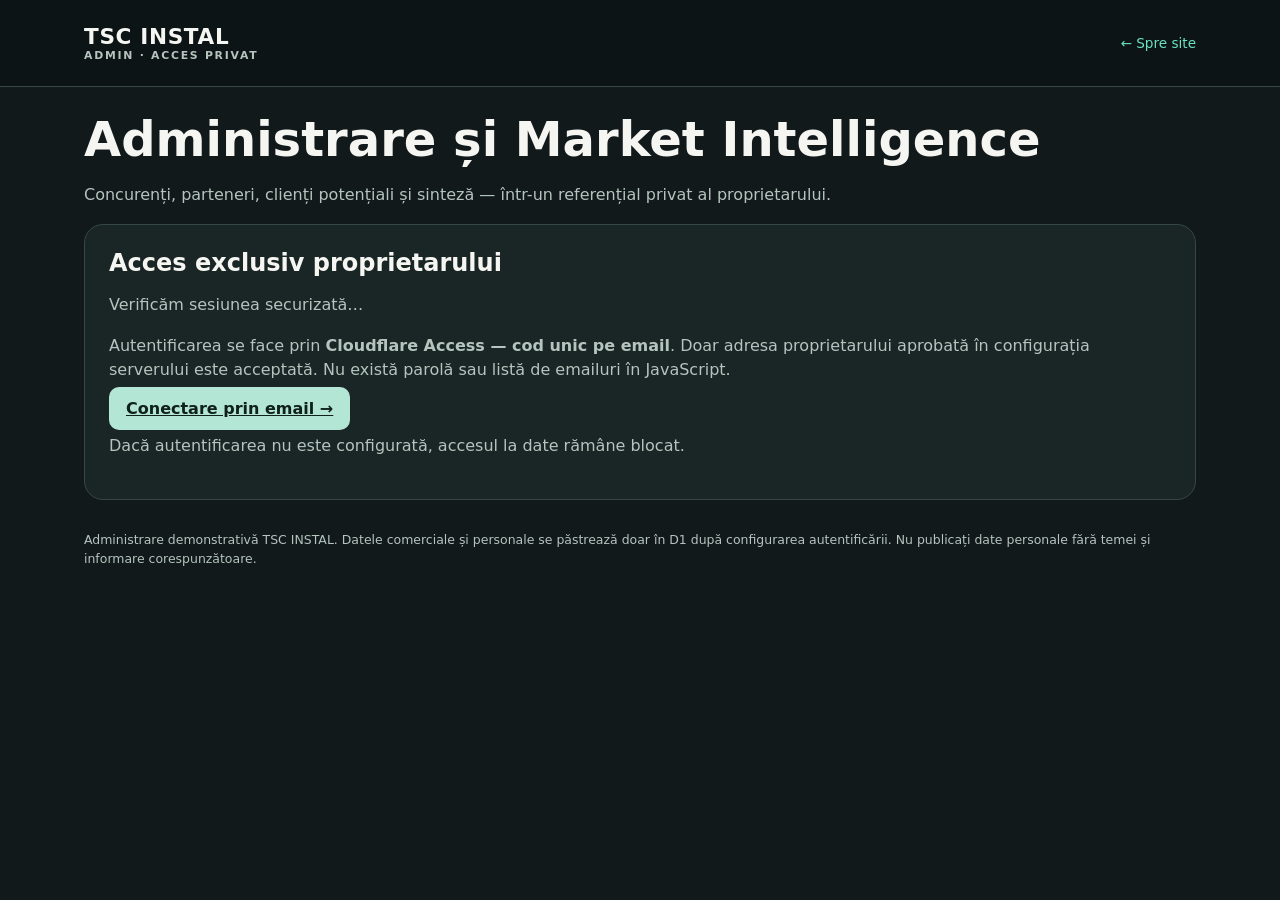
==== admin/index.html @ eb11e179 "feat(admin): add private owner dashboard with four business intelligence modules" ====
<!doctype html>
<html lang="ro"><head><meta charset="utf-8"><meta name="viewport" content="width=device-width,initial-scale=1"><meta name="robots" content="noindex,nofollow"><meta name="theme-color" content="#11191b"><title>TSC INSTAL | Admin privat</title>
<style>
:root{font-family:system-ui,-apple-system,Segoe UI,sans-serif;color-scheme:dark;--bg:#11191b;--surface:#1a2526;--line:#354846;--text:#f5f5f1;--muted:#b5c4bd;--teal:#6be1c1}
*{box-sizing:border-box}body{margin:0;background:var(--bg);color:var(--text)}a{color:var(--teal)}button,input,select,textarea{font:inherit}button{cursor:pointer}button:focus-visible,a:focus-visible,input:focus-visible{outline:3px solid var(--teal);outline-offset:3px}
header{background:#0c1415;border-bottom:1px solid var(--line)}.shell{max-width:1160px;margin:0 auto;padding:24px}header .shell{display:flex;align-items:center;justify-content:space-between;gap:20px}.brand{font-weight:850;font-size:1.35rem;letter-spacing:.03em}.brand small{display:block;font-size:.68rem;color:var(--muted);letter-spacing:.16em}.back{font-size:.85rem;text-decoration:none}
h1{font-size:clamp(1.9rem,5vw,3rem);margin:0 0 10px}h2{margin:0 0 12px}p{color:var(--muted);line-height:1.55}.notice{padding:17px 20px;border:1px solid #a98857;border-radius:15px;background:#33291d;color:#f6e8d5}.panel,.card{padding:24px;border:1px solid var(--line);background:var(--surface);border-radius:19px}.btn{background:#b4e6d5;color:#10211c;border:0;border-radius:10px;padding:12px 17px;font-weight:750}.outline{border:1px solid var(--line);background:transparent;color:var(--text)}.muted{color:var(--muted)}.hide{display:none!important}
.tabs{display:flex;gap:10px;flex-wrap:wrap;margin:22px 0}.tabs button{background:var(--surface);color:var(--text);border:1px solid var(--line);border-radius:12px;padding:12px 17px;font-weight:700}.tabs button[aria-selected=true]{background:#b4e6d5;color:#0e201a;border-color:#b4e6d5}.row{display:flex;align-items:center;justify-content:space-between;gap:14px;flex-wrap:wrap}.grid{display:grid;grid-template-columns:repeat(4,minmax(0,1fr));gap:12px}.metric{background:#243536;border-radius:13px;padding:17px}.metric strong{display:block;font-size:1.7rem;margin-top:7px}.metric small{color:var(--muted)}.filter{display:flex;gap:10px;align-items:center;flex-wrap:wrap;margin:20px 0}.filter input{flex:1;min-width:170px}input,textarea,select{width:100%;color:var(--text);background:#0f181a;border:1px solid #52605f;border-radius:10px;padding:12px}label{font-size:.85rem;font-weight:650;display:grid;gap:5px}.form-grid{display:grid;grid-template-columns:1fr 1fr;gap:14px;margin-top:16px}.form-grid .wide{grid-column:1/-1}dialog{background:var(--surface);color:var(--text);border:1px solid var(--line);border-radius:18px;width:min(620px,calc(100vw - 30px));max-height:88vh;overflow:auto}dialog::backdrop{background:#000b}.list{display:grid;gap:11px}.item{border:1px solid var(--line);border-radius:13px;padding:17px;display:grid;grid-template-columns:1fr auto;gap:16px}.item h3{margin:0;font-size:1.08rem}.item p{margin:6px 0}.item .mini{font-size:.78rem}.item button{align-self:center}.foot{font-size:.78rem;margin-top:30px}.sr-only{position:absolute;width:1px;height:1px;clip:rect(0,0,0,0);overflow:hidden}
@media(max-width:750px){.grid{grid-template-columns:repeat(2,1fr)}.form-grid{grid-template-columns:1fr}.shell{padding:17px}.panel{padding:17px}.item{grid-template-columns:1fr}.tabs button{flex:1}}
</style></head>
<body><header><div class="shell"><div class="brand">TSC INSTAL <small>ADMIN · ACCES PRIVAT</small></div><a class="back" href="/index.html">← Spre site</a></div></header>
<main class="shell"><h1>Administrare și Market Intelligence</h1><p>Concurenți, parteneri, clienți potențiali și sinteză — într-un referențial privat al proprietarului.</p>
<section id="auth" class="panel" aria-live="polite"><h2>Acces exclusiv proprietarului</h2><p id="authMsg">Verificăm sesiunea securizată…</p><p>Autentificarea se face prin <strong>Cloudflare Access — cod unic pe email</strong>. Doar adresa proprietarului aprobată în configurația serverului este acceptată. Nu există parolă sau listă de emailuri în JavaScript.</p><a class="btn" href="/cdn-cgi/access/login?redirect_url=%2Fadmin%2F">Conectare prin email →</a><p class="muted">Dacă autentificarea nu este configurată, accesul la date rămâne blocat.</p></section>
<section id="workspace" class="hide"><div class="row"><p id="who" class="muted"></p><button id="logout" class="btn outline" type="button">Deconectare</button></div>
<nav class="tabs" aria-label="Module administrative" role="tablist">
<button role="tab" type="button" data-tab="concurenti" aria-selected="true">Concurenți</button>
<button role="tab" type="button" data-tab="parteneri" aria-selected="false">Parteneri</button>
<button role="tab" type="button" data-tab="clienti" aria-selected="false">Clienți potențiali</button>
<button role="tab" type="button" data-tab="sinteza" aria-selected="false">Sinteză</button></nav>
<div id="recordsPanel" class="panel" role="tabpanel"><div class="row"><div><h2 id="moduleTitle">Concurenți</h2><p id="moduleHelp">Firme comparabile: servicii, oferte publicate, acoperire și surse.</p></div><button id="add" type="button" class="btn">+ Adaugă înregistrare</button></div>
<div class="filter"><label class="sr-only" for="search">Caută înregistrări</label><input type="search" id="search" placeholder="Caută nume, localitate, serviciu…"><button type="button" class="btn outline" id="refresh">Reîncarcă</button></div><div id="records" class="list" aria-live="polite"></div></div>
<div id="summaryPanel" class="panel hide" role="tabpanel"><h2>Sinteza activității</h2><p>Indicatorii provin exclusiv din înregistrările salvate. Nu sunt inventate scoruri, prețuri sau oportunități.</p><div id="metrics" class="grid"></div><div id="summaryNotes" class="notice" style="margin-top:20px">O sinteză AI automată poate fi conectată ulterior printr-un serviciu autorizat. Momentan sunt disponibili indicatori deterministici.</div></div>
</section><p class="foot">Administrare demonstrativă TSC INSTAL. Datele comerciale și personale se păstrează doar în D1 după configurarea autentificării. Nu publicați date personale fără temei și informare corespunzătoare.</p></main>
<dialog id="editor"><form id="entryForm"><div class="row"><h2>Înregistrare nouă</h2><button type="button" id="close" class="btn outline">Închide</button></div>
<div class="form-grid"><label>Denumire firmă / entitate *<input required name="name" maxlength="180"></label><label>Localitate<input name="city" maxlength="100"></label><label>Website / sursă publică<input name="website" type="url" maxlength="500" placeholder="https://…"></label><label>Persoană de contact (opțional)<input name="contact" maxlength="160"></label><label>Email contact (opțional)<input name="email" type="email" maxlength="254"></label><label>Status<select name="status"><option value="nou">Nou</option><option value="analiza">În analiză</option><option value="contactat">Contactat</option><option value="oportunitate">Oportunitate</option><option value="inactiv">Inactiv</option></select></label><label class="wide">Servicii / specializări<input name="services" maxlength="500"></label><label class="wide">Observații / ofertă publică<textarea name="notes" rows="3" maxlength="3000"></textarea></label><label class="wide">Link verificabil către sursă<input type="url" name="source_url" maxlength="500" placeholder="https://…"></label></div><p id="saveMessage" aria-live="polite"></p><button class="btn" type="submit">Salvează în D1</button></form></dialog>
<script src="/admin/admin.js" defer></script></body></html>
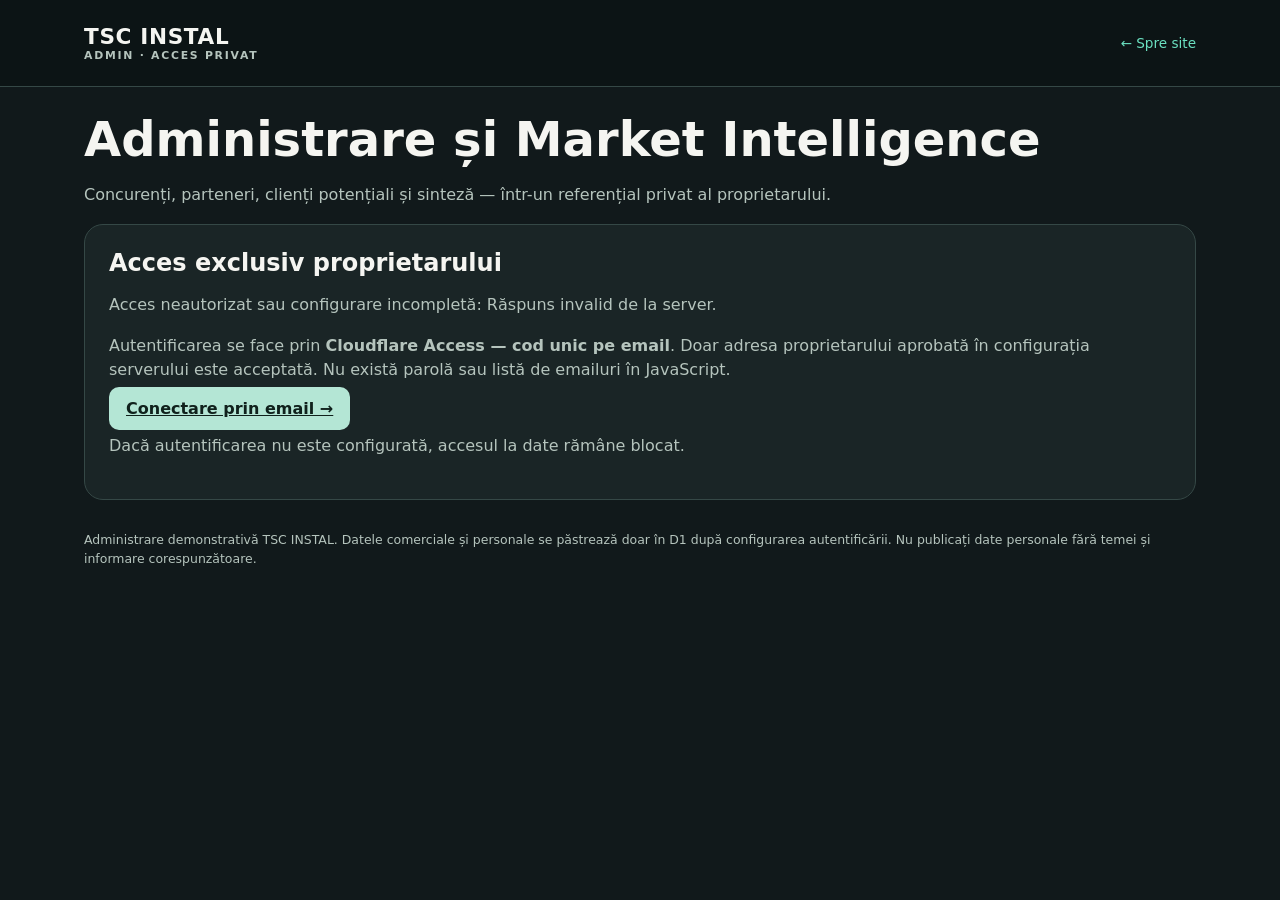
==== commit 57f5b8f2: "feat(admin): shared country and radius filters plus verified geolocation fields" ====
--- a/admin/index.html
+++ b/admin/index.html
@@ -7,12 +7,13 @@
 h1{font-size:clamp(1.9rem,5vw,3rem);margin:0 0 10px}h2{margin:0 0 12px}p{color:var(--muted);line-height:1.55}.notice{padding:17px 20px;border:1px solid #a98857;border-radius:15px;background:#33291d;color:#f6e8d5}.panel,.card{padding:24px;border:1px solid var(--line);background:var(--surface);border-radius:19px}.btn{background:#b4e6d5;color:#10211c;border:0;border-radius:10px;padding:12px 17px;font-weight:750}.outline{border:1px solid var(--line);background:transparent;color:var(--text)}.muted{color:var(--muted)}.hide{display:none!important}
 .tabs{display:flex;gap:10px;flex-wrap:wrap;margin:22px 0}.tabs button{background:var(--surface);color:var(--text);border:1px solid var(--line);border-radius:12px;padding:12px 17px;font-weight:700}.tabs button[aria-selected=true]{background:#b4e6d5;color:#0e201a;border-color:#b4e6d5}.row{display:flex;align-items:center;justify-content:space-between;gap:14px;flex-wrap:wrap}.grid{display:grid;grid-template-columns:repeat(4,minmax(0,1fr));gap:12px}.metric{background:#243536;border-radius:13px;padding:17px}.metric strong{display:block;font-size:1.7rem;margin-top:7px}.metric small{color:var(--muted)}.filter{display:flex;gap:10px;align-items:center;flex-wrap:wrap;margin:20px 0}.filter input{flex:1;min-width:170px}input,textarea,select{width:100%;color:var(--text);background:#0f181a;border:1px solid #52605f;border-radius:10px;padding:12px}label{font-size:.85rem;font-weight:650;display:grid;gap:5px}.form-grid{display:grid;grid-template-columns:1fr 1fr;gap:14px;margin-top:16px}.form-grid .wide{grid-column:1/-1}dialog{background:var(--surface);color:var(--text);border:1px solid var(--line);border-radius:18px;width:min(620px,calc(100vw - 30px));max-height:88vh;overflow:auto}dialog::backdrop{background:#000b}.list{display:grid;gap:11px}.item{border:1px solid var(--line);border-radius:13px;padding:17px;display:grid;grid-template-columns:1fr auto;gap:16px}.item h3{margin:0;font-size:1.08rem}.item p{margin:6px 0}.item .mini{font-size:.78rem}.item button{align-self:center}.foot{font-size:.78rem;margin-top:30px}.sr-only{position:absolute;width:1px;height:1px;clip:rect(0,0,0,0);overflow:hidden}
 @media(max-width:750px){.grid{grid-template-columns:repeat(2,1fr)}.form-grid{grid-template-columns:1fr}.shell{padding:17px}.panel{padding:17px}.item{grid-template-columns:1fr}.tabs button{flex:1}}
+.filter-region{display:flex;align-items:end;gap:16px;flex-wrap:wrap;margin-top:26px;padding:17px;background:#223233;border:1px solid var(--line);border-radius:16px}.filter-region label{min-width:180px;flex:0 1 220px}.filter-region p{font-size:.78rem;flex:1;min-width:190px;margin:0}@media(max-width:600px){.filter-region label{flex:1 1 100%}}
 </style></head>
 <body><header><div class="shell"><div class="brand">TSC INSTAL <small>ADMIN · ACCES PRIVAT</small></div><a class="back" href="/index.html">← Spre site</a></div></header>
 <main class="shell"><h1>Administrare și Market Intelligence</h1><p>Concurenți, parteneri, clienți potențiali și sinteză — într-un referențial privat al proprietarului.</p>
 <section id="auth" class="panel" aria-live="polite"><h2>Acces exclusiv proprietarului</h2><p id="authMsg">Verificăm sesiunea securizată…</p><p>Autentificarea se face prin <strong>Cloudflare Access — cod unic pe email</strong>. Doar adresa proprietarului aprobată în configurația serverului este acceptată. Nu există parolă sau listă de emailuri în JavaScript.</p><a class="btn" href="/cdn-cgi/access/login?redirect_url=%2Fadmin%2F">Conectare prin email →</a><p class="muted">Dacă autentificarea nu este configurată, accesul la date rămâne blocat.</p></section>
 <section id="workspace" class="hide"><div class="row"><p id="who" class="muted"></p><button id="logout" class="btn outline" type="button">Deconectare</button></div>
-<nav class="tabs" aria-label="Module administrative" role="tablist">
+<section class="filter-region" aria-label="Filtre geografice"><label>Zonă (km de la sediu)<select id="radius"><option value="10">10 km</option><option value="30" selected>30 km</option><option value="50">50 km</option><option value="100">100 km</option></select></label><label>Țară<select id="country"><option value="RO" selected>România</option><option value="BG">Bulgaria</option><option value="HU">Ungaria</option><option value="MD">Republica Moldova</option><option value="ALL">Toate țările</option></select></label><p id="geoInfo">Sediu: TSC INSTAL, Sector 3, București. Distanțele se determină din coordonatele reale, după configurarea sediului.</p></section><nav class="tabs" aria-label="Module administrative" role="tablist">
 <button role="tab" type="button" data-tab="concurenti" aria-selected="true">Concurenți</button>
 <button role="tab" type="button" data-tab="parteneri" aria-selected="false">Parteneri</button>
 <button role="tab" type="button" data-tab="clienti" aria-selected="false">Clienți potențiali</button>
@@ -22,5 +23,5 @@
 <div id="summaryPanel" class="panel hide" role="tabpanel"><h2>Sinteza activității</h2><p>Indicatorii provin exclusiv din înregistrările salvate. Nu sunt inventate scoruri, prețuri sau oportunități.</p><div id="metrics" class="grid"></div><div id="summaryNotes" class="notice" style="margin-top:20px">O sinteză AI automată poate fi conectată ulterior printr-un serviciu autorizat. Momentan sunt disponibili indicatori deterministici.</div></div>
 </section><p class="foot">Administrare demonstrativă TSC INSTAL. Datele comerciale și personale se păstrează doar în D1 după configurarea autentificării. Nu publicați date personale fără temei și informare corespunzătoare.</p></main>
 <dialog id="editor"><form id="entryForm"><div class="row"><h2>Înregistrare nouă</h2><button type="button" id="close" class="btn outline">Închide</button></div>
-<div class="form-grid"><label>Denumire firmă / entitate *<input required name="name" maxlength="180"></label><label>Localitate<input name="city" maxlength="100"></label><label>Website / sursă publică<input name="website" type="url" maxlength="500" placeholder="https://…"></label><label>Persoană de contact (opțional)<input name="contact" maxlength="160"></label><label>Email contact (opțional)<input name="email" type="email" maxlength="254"></label><label>Status<select name="status"><option value="nou">Nou</option><option value="analiza">În analiză</option><option value="contactat">Contactat</option><option value="oportunitate">Oportunitate</option><option value="inactiv">Inactiv</option></select></label><label class="wide">Servicii / specializări<input name="services" maxlength="500"></label><label class="wide">Observații / ofertă publică<textarea name="notes" rows="3" maxlength="3000"></textarea></label><label class="wide">Link verificabil către sursă<input type="url" name="source_url" maxlength="500" placeholder="https://…"></label></div><p id="saveMessage" aria-live="polite"></p><button class="btn" type="submit">Salvează în D1</button></form></dialog>
+<div class="form-grid"><label>Denumire firmă / entitate *<input required name="name" maxlength="180"></label><label>Localitate<input name="city" maxlength="100"></label><label>Țară (cod ISO)<select name="country"><option value="RO">România</option><option value="BG">Bulgaria</option><option value="HU">Ungaria</option><option value="MD">Republica Moldova</option></select></label><label>Latitudine (verificată)<input name="latitude" type="number" min="-90" max="90" step="any" placeholder="Ex. 44.43"></label><label>Longitudine (verificată)<input name="longitude" type="number" min="-180" max="180" step="any" placeholder="Ex. 26.10"></label><label>Website / sursă publică<input name="website" type="url" maxlength="500" placeholder="https://…"></label><label>Persoană de contact (opțional)<input name="contact" maxlength="160"></label><label>Email contact (opțional)<input name="email" type="email" maxlength="254"></label><label>Status<select name="status"><option value="nou">Nou</option><option value="analiza">În analiză</option><option value="contactat">Contactat</option><option value="oportunitate">Oportunitate</option><option value="inactiv">Inactiv</option></select></label><label class="wide">Servicii / specializări<input name="services" maxlength="500"></label><label class="wide">Observații / ofertă publică<textarea name="notes" rows="3" maxlength="3000"></textarea></label><label class="wide">Link verificabil către sursă<input type="url" name="source_url" maxlength="500" placeholder="https://…"></label></div><p id="saveMessage" aria-live="polite"></p><button class="btn" type="submit">Salvează în D1</button></form></dialog>
 <script src="/admin/admin.js" defer></script></body></html>
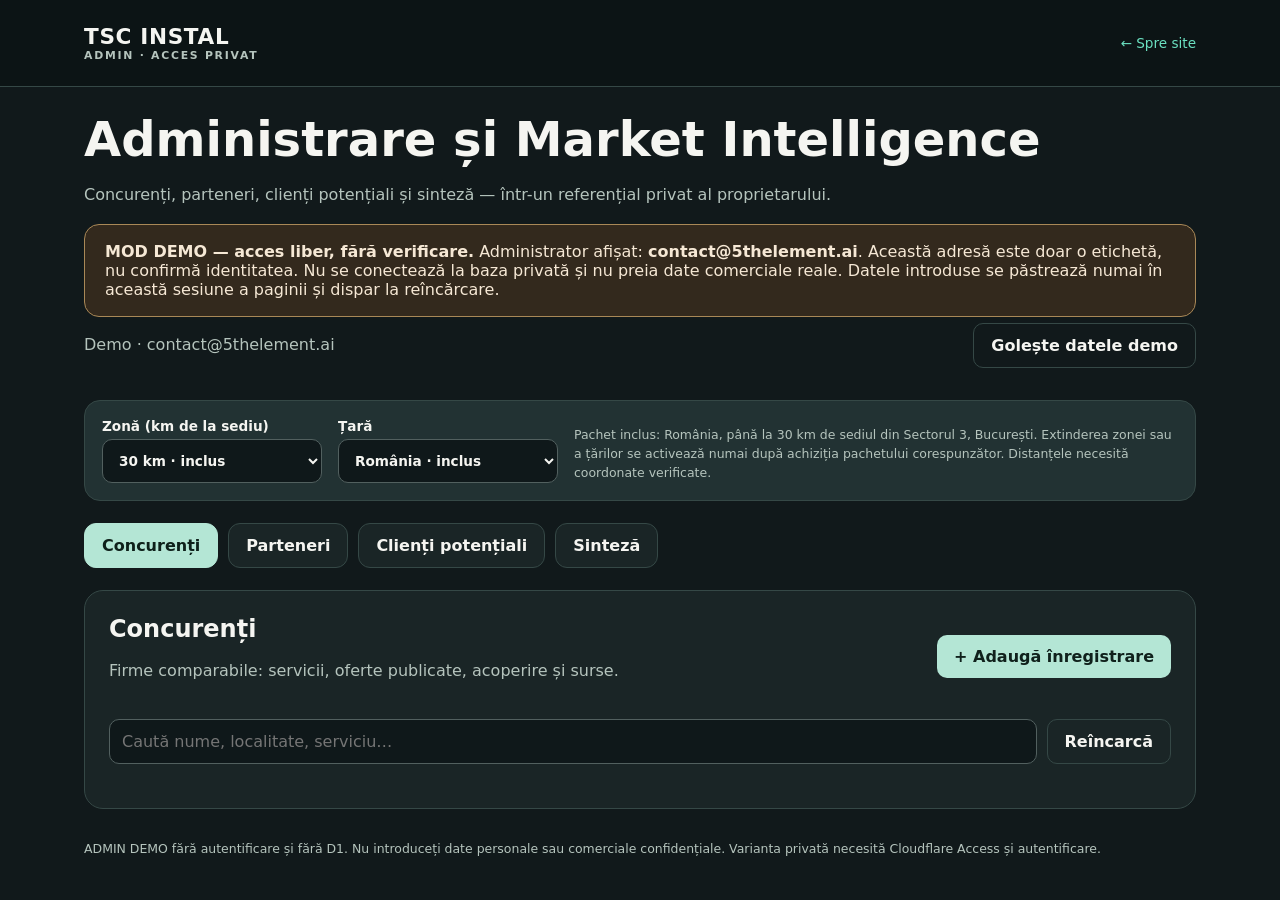
==== commit f426588f: "feat(admin): switch public prototype to clearly labeled no-login demo shell" ====
--- a/admin/index.html
+++ b/admin/index.html
@@ -1,5 +1,5 @@
 <!doctype html>
-<html lang="ro"><head><meta charset="utf-8"><meta name="viewport" content="width=device-width,initial-scale=1"><meta name="robots" content="noindex,nofollow"><meta name="theme-color" content="#11191b"><title>TSC INSTAL | Admin privat</title>
+<html lang="ro"><head><meta charset="utf-8"><meta name="viewport" content="width=device-width,initial-scale=1"><meta name="robots" content="noindex,nofollow"><meta name="theme-color" content="#11191b"><title>TSC INSTAL | ADMIN DEMO</title>
 <style>
 :root{font-family:system-ui,-apple-system,Segoe UI,sans-serif;color-scheme:dark;--bg:#11191b;--surface:#1a2526;--line:#354846;--text:#f5f5f1;--muted:#b5c4bd;--teal:#6be1c1}
 *{box-sizing:border-box}body{margin:0;background:var(--bg);color:var(--text)}a{color:var(--teal)}button,input,select,textarea{font:inherit}button{cursor:pointer}button:focus-visible,a:focus-visible,input:focus-visible{outline:3px solid var(--teal);outline-offset:3px}
@@ -11,9 +11,9 @@
 </style></head>
 <body><header><div class="shell"><div class="brand">TSC INSTAL <small>ADMIN · ACCES PRIVAT</small></div><a class="back" href="/index.html">← Spre site</a></div></header>
 <main class="shell"><h1>Administrare și Market Intelligence</h1><p>Concurenți, parteneri, clienți potențiali și sinteză — într-un referențial privat al proprietarului.</p>
-<section id="auth" class="panel" aria-live="polite"><h2>Acces exclusiv proprietarului</h2><p id="authMsg">Verificăm sesiunea securizată…</p><p>Autentificarea se face prin <strong>Cloudflare Access — cod unic pe email</strong>. Doar adresa proprietarului aprobată în configurația serverului este acceptată. Nu există parolă sau listă de emailuri în JavaScript.</p><a class="btn" href="/cdn-cgi/access/login?redirect_url=%2Fadmin%2F">Conectare prin email →</a><p class="muted">Dacă autentificarea nu este configurată, accesul la date rămâne blocat.</p></section>
-<section id="workspace" class="hide"><div class="row"><p id="who" class="muted"></p><button id="logout" class="btn outline" type="button">Deconectare</button></div>
-<section class="filter-region" aria-label="Filtre geografice"><label>Zonă (km de la sediu)<select id="radius"><option value="10">10 km</option><option value="30" selected>30 km</option><option value="50">50 km</option><option value="100">100 km</option></select></label><label>Țară<select id="country"><option value="RO" selected>România</option><option value="BG">Bulgaria</option><option value="HU">Ungaria</option><option value="MD">Republica Moldova</option><option value="ALL">Toate țările</option></select></label><p id="geoInfo">Sediu: TSC INSTAL, Sector 3, București. Distanțele se determină din coordonatele reale, după configurarea sediului.</p></section><nav class="tabs" aria-label="Module administrative" role="tablist">
+<div class="notice" role="status"><strong>MOD DEMO — acces liber, fără verificare.</strong> Administrator afișat: <strong>contact@5thelement.ai</strong>. Această adresă este doar o etichetă, nu confirmă identitatea. Nu se conectează la baza privată și nu preia date comerciale reale. Datele introduse se păstrează numai în această sesiune a paginii și dispar la reîncărcare.</div>
+<section id="workspace"><div class="row"><p id="who" class="muted">Demo · contact@5thelement.ai</p><button id="resetDemo" class="btn outline" type="button">Golește datele demo</button></div>
+<section class="filter-region" aria-label="Filtre geografice"><label>Zonă (km de la sediu)<select id="radius"><option value="10">10 km · inclus</option><option value="30" selected>30 km · inclus</option><option value="50">50 km · extindere contra cost</option><option value="100">100 km · extindere contra cost</option></select></label><label>Țară<select id="country"><option value="RO" selected>România · inclus</option><option value="BG">Bulgaria · contra cost</option><option value="HU">Ungaria · contra cost</option><option value="MD">Republica Moldova · contra cost</option><option value="ALL">Toate țările · contra cost</option></select></label><p id="geoInfo">Pachet inclus: România, până la 30 km de sediul din Sectorul 3, București. Extinderea zonei sau a țărilor se activează numai după achiziția pachetului corespunzător. Distanțele necesită coordonate verificate.</p></section><nav class="tabs" aria-label="Module administrative" role="tablist">
 <button role="tab" type="button" data-tab="concurenti" aria-selected="true">Concurenți</button>
 <button role="tab" type="button" data-tab="parteneri" aria-selected="false">Parteneri</button>
 <button role="tab" type="button" data-tab="clienti" aria-selected="false">Clienți potențiali</button>
@@ -21,7 +21,7 @@
 <div id="recordsPanel" class="panel" role="tabpanel"><div class="row"><div><h2 id="moduleTitle">Concurenți</h2><p id="moduleHelp">Firme comparabile: servicii, oferte publicate, acoperire și surse.</p></div><button id="add" type="button" class="btn">+ Adaugă înregistrare</button></div>
 <div class="filter"><label class="sr-only" for="search">Caută înregistrări</label><input type="search" id="search" placeholder="Caută nume, localitate, serviciu…"><button type="button" class="btn outline" id="refresh">Reîncarcă</button></div><div id="records" class="list" aria-live="polite"></div></div>
 <div id="summaryPanel" class="panel hide" role="tabpanel"><h2>Sinteza activității</h2><p>Indicatorii provin exclusiv din înregistrările salvate. Nu sunt inventate scoruri, prețuri sau oportunități.</p><div id="metrics" class="grid"></div><div id="summaryNotes" class="notice" style="margin-top:20px">O sinteză AI automată poate fi conectată ulterior printr-un serviciu autorizat. Momentan sunt disponibili indicatori deterministici.</div></div>
-</section><p class="foot">Administrare demonstrativă TSC INSTAL. Datele comerciale și personale se păstrează doar în D1 după configurarea autentificării. Nu publicați date personale fără temei și informare corespunzătoare.</p></main>
+</section><p class="foot">ADMIN DEMO fără autentificare și fără D1. Nu introduceți date personale sau comerciale confidențiale. Varianta privată necesită Cloudflare Access și autentificare.</p></main>
 <dialog id="editor"><form id="entryForm"><div class="row"><h2>Înregistrare nouă</h2><button type="button" id="close" class="btn outline">Închide</button></div>
-<div class="form-grid"><label>Denumire firmă / entitate *<input required name="name" maxlength="180"></label><label>Localitate<input name="city" maxlength="100"></label><label>Țară (cod ISO)<select name="country"><option value="RO">România</option><option value="BG">Bulgaria</option><option value="HU">Ungaria</option><option value="MD">Republica Moldova</option></select></label><label>Latitudine (verificată)<input name="latitude" type="number" min="-90" max="90" step="any" placeholder="Ex. 44.43"></label><label>Longitudine (verificată)<input name="longitude" type="number" min="-180" max="180" step="any" placeholder="Ex. 26.10"></label><label>Website / sursă publică<input name="website" type="url" maxlength="500" placeholder="https://…"></label><label>Persoană de contact (opțional)<input name="contact" maxlength="160"></label><label>Email contact (opțional)<input name="email" type="email" maxlength="254"></label><label>Status<select name="status"><option value="nou">Nou</option><option value="analiza">În analiză</option><option value="contactat">Contactat</option><option value="oportunitate">Oportunitate</option><option value="inactiv">Inactiv</option></select></label><label class="wide">Servicii / specializări<input name="services" maxlength="500"></label><label class="wide">Observații / ofertă publică<textarea name="notes" rows="3" maxlength="3000"></textarea></label><label class="wide">Link verificabil către sursă<input type="url" name="source_url" maxlength="500" placeholder="https://…"></label></div><p id="saveMessage" aria-live="polite"></p><button class="btn" type="submit">Salvează în D1</button></form></dialog>
-<script src="/admin/admin.js" defer></script></body></html>+<div class="form-grid"><label>Denumire firmă / entitate *<input required name="name" maxlength="180"></label><label>Localitate<input name="city" maxlength="100"></label><label>Țară (cod ISO)<select name="country"><option value="RO">România</option><option value="BG">Bulgaria</option><option value="HU">Ungaria</option><option value="MD">Republica Moldova</option></select></label><label>Distanță demonstrativă (km)<input name="distance_km" type="number" min="0" max="20000" step="0.1" value="10" required></label><label>Website / sursă publică<input name="website" type="url" maxlength="500" placeholder="https://…"></label><label>Persoană de contact (opțional)<input name="contact" maxlength="160"></label><label>Email contact (opțional)<input name="email" type="email" maxlength="254"></label><label>Status<select name="status"><option value="nou">Nou</option><option value="analiza">În analiză</option><option value="contactat">Contactat</option><option value="oportunitate">Oportunitate</option><option value="inactiv">Inactiv</option></select></label><label class="wide">Servicii / specializări<input name="services" maxlength="500"></label><label class="wide">Observații / ofertă publică<textarea name="notes" rows="3" maxlength="3000"></textarea></label><label class="wide">Link verificabil către sursă<input type="url" name="source_url" maxlength="500" placeholder="https://…"></label></div><p id="saveMessage" aria-live="polite"></p><button class="btn" type="submit">Adaugă în demo</button></form></dialog>
+<script src="/admin/demo.js" defer></script></body></html>
